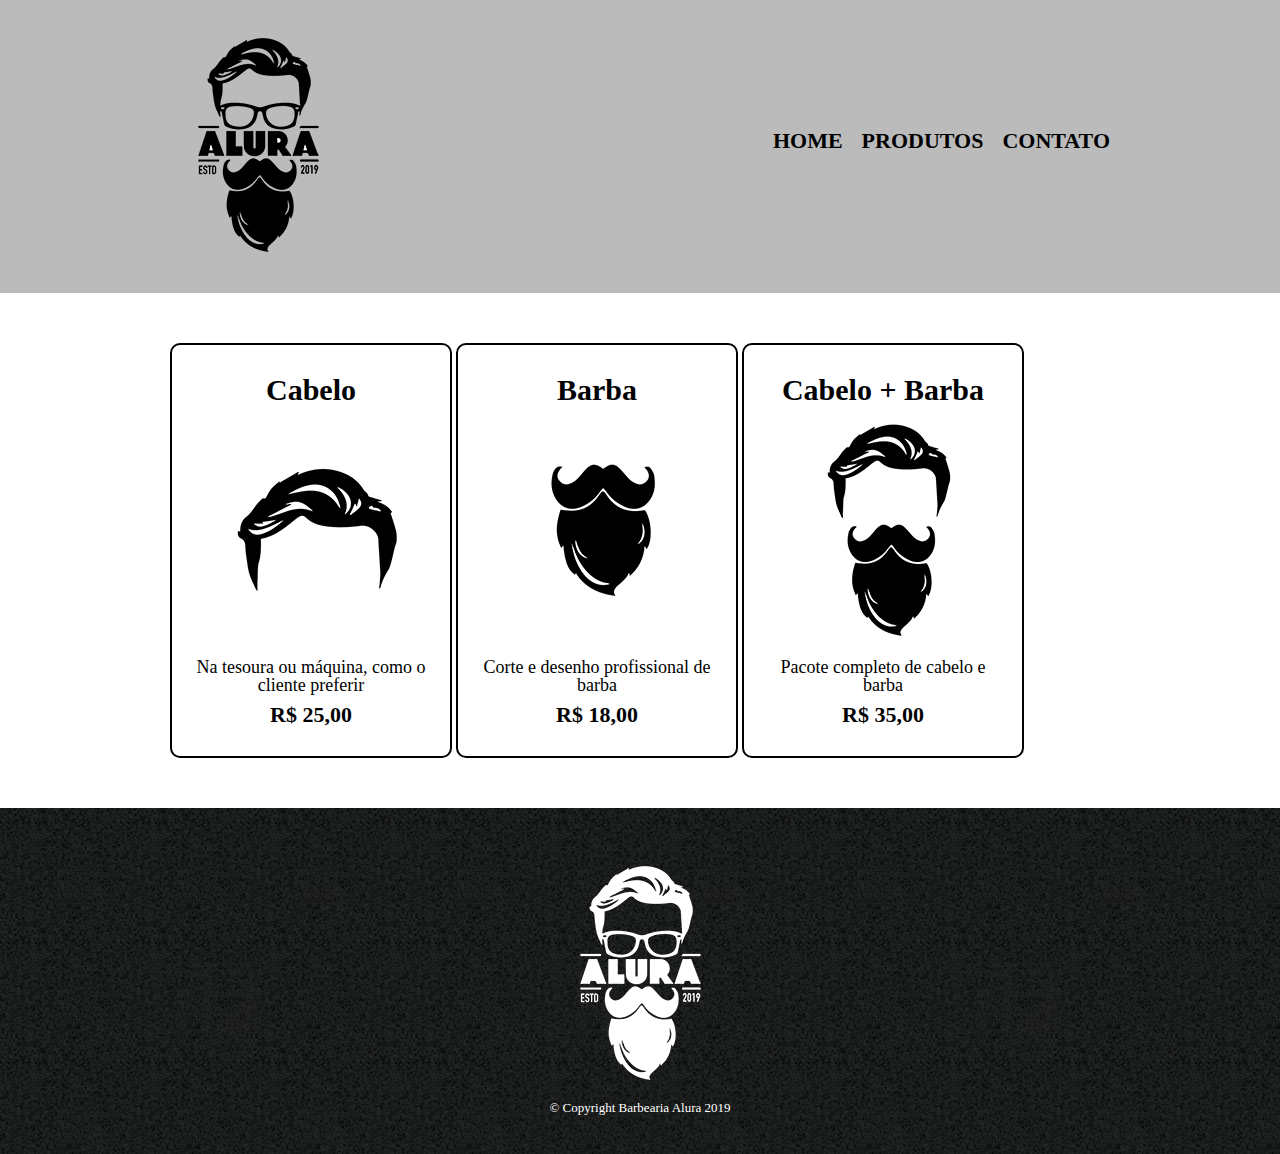
==== produtos.html @ a799eb47 "commit first" ====
<!DOCTYPE html>
<html>
    <head>
        <meta charset="UTF-8">
        <title>Produtos - Barbearia Alura</title>
        <link rel="stylesheet" href="reset.css">
        <link rel="stylesheet" href="produtos.css">

    </head>

    <body>
        <header>
            <div class="caixa">
                <h1><img src="logo.png"></h1>
                   <nav> 
                          <ul>
                               <li><a href="index.html">Home</a></li>
                               <li><a href="produtos.html">Produtos</a></li>
                               <li><a href="contato.html">Contato</a></li>
                          </ul> 
                   </nav>
            </div>
        </header>

        <main>
            <ul class="produtos">
                <li>
                    <h2>Cabelo</h2>
                    <img src="cabelo.jpg">
                    <p class="produto-descricao">Na tesoura ou máquina, como o cliente preferir</p>
                    <p class="produto-preco">R$ 25,00</p>
                </li>

                <li>
                    <h2>Barba</h2>
                    <img src="barba.jpg">
                    <p class="produto-descricao">Corte e desenho profissional de barba</p>
                    <p class="produto-preco">R$ 18,00</p>
                </li>

                <li>
                    <h2>Cabelo + Barba</h2>
                    <img src="cabelo+barba.jpg">
                    <p class="produto-descricao">Pacote completo de cabelo e barba</p>
                    <p class="produto-preco">R$ 35,00</p>
                </li>
            
            </ul>

        </main>

        <footer>
            <img src="logo-branco.png">
            <p class="copyright">&copy; Copyright Barbearia Alura 2019</p>

        </footer>


    </body>

</html>
---- produtos.css ----
header {
    background: #BBBBBB;
    padding: 20px 0;
}

.caixa {
    position: relative;
    width: 940px;
    margin: 0 auto;
}

nav {
    position: absolute;
    top: 110px;
    right: 0;

}

nav li {
    display: inline;
    margin: 0 0 0 15px;

}

nav a {
    text-transform: uppercase;
    color:#000000;
    font-weight: bold;
    text-decoration: none;
    font-size: 22px;
}

nav a:hover {
    color: #C78C19;
    text-decoration: underline;
}

.produtos {
    width: 940px;
    margin: 0 auto;
    padding: 50px 0;
}

.produtos li {
    display: inline-block;
    text-align: center;
    width: 30%;
    vertical-align: top;
    margin: 0 1,5%;
    padding: 30px 20px;
    box-sizing: border-box;
    border: 2px solid #000000;
    border-radius: 10px;
}

.produtos li:hover {
    border-color: #C78C19;
}

.produtos li:active {
    border-color: #088C19;
}

.produtos li:hover h2 {
    font-size: 34px;
}

.produtos h2 {
    font-size: 30px;
    font-weight: bold;
}

.produto-descricao {
    font-size: 18px;
}

.produto-preco {
    font-size: 22px;
    font-weight: bold;
    margin-top: 10px;
}

footer {
    text-align: center;
    background: url(bg.jpg);
    padding: 40px;
}

.copyright {
    color:#FFFFFF;
    font-size: 13px;
}
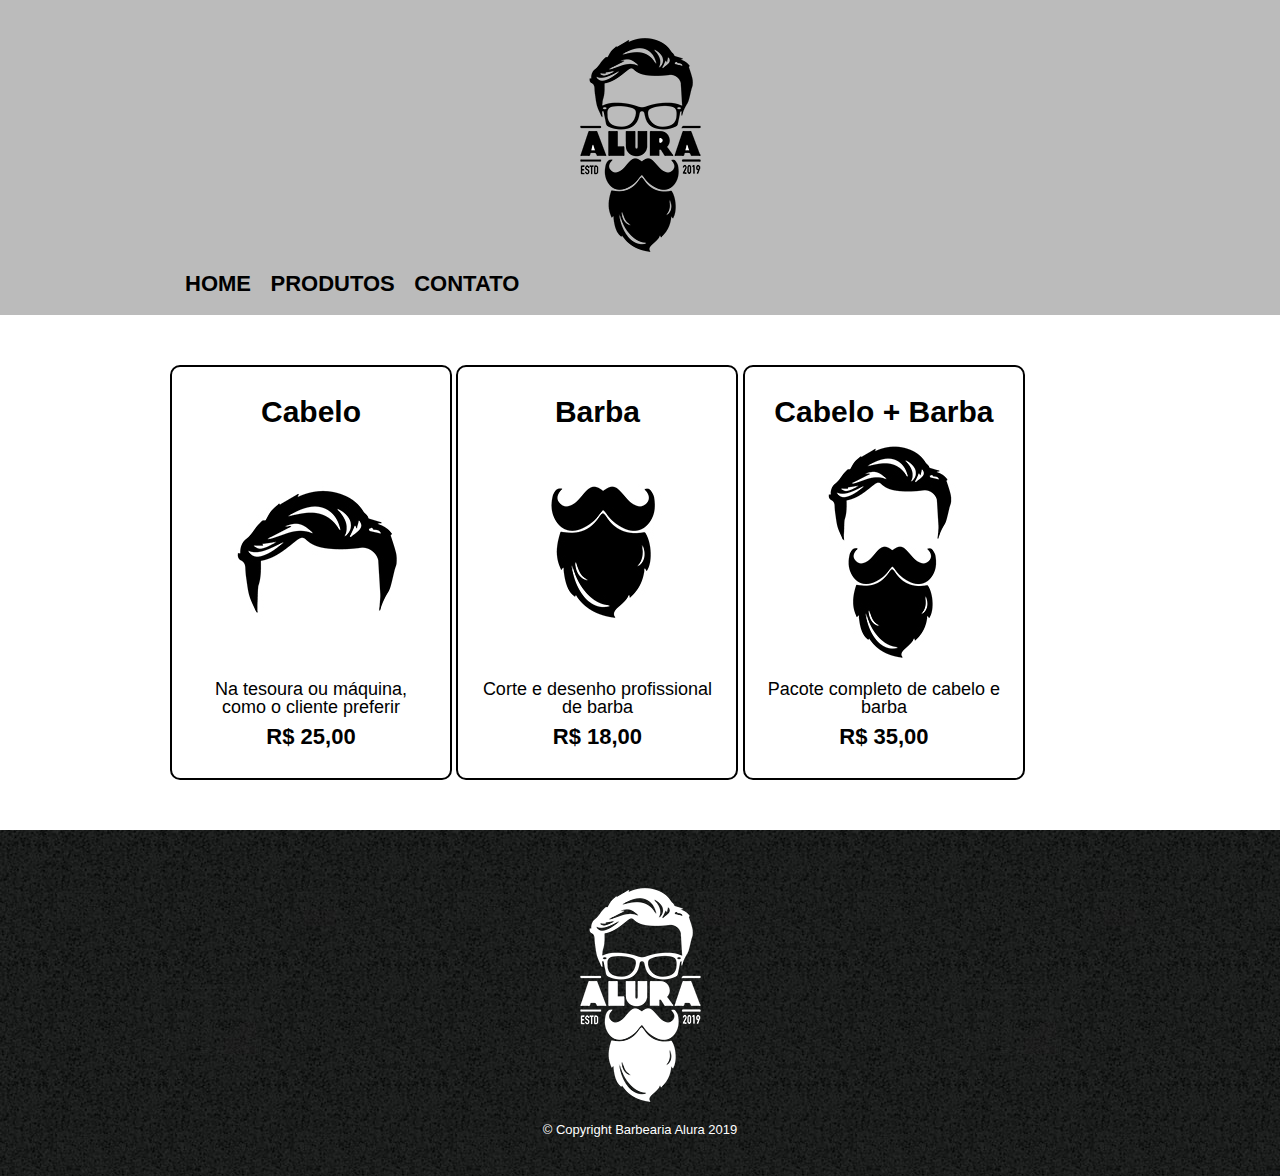
==== commit 55dbaaf0: "projeto final" ====
--- a/produtos.html
+++ b/produtos.html
@@ -2,9 +2,10 @@
 <html>
     <head>
         <meta charset="UTF-8">
+        <meta name="viewport" width="device-width">
         <title>Produtos - Barbearia Alura</title>
         <link rel="stylesheet" href="reset.css">
-        <link rel="stylesheet" href="produtos.css">
+        <link rel="stylesheet" href="style.css">
 
     </head>
 
--- a/style.css
+++ b/style.css
@@ -0,0 +1,270 @@
+body {
+    font-family: 'Montserrat', sans-serif;
+}
+
+header {
+    background: #BBBBBB;
+    padding: 20px 0;
+}
+
+.caixa {
+    position: relative;
+    width: 940px;
+    margin: 0 auto;
+}
+
+nav {
+    position: absolute;
+    top: 110px;
+    right: 0;
+}
+
+nav li {
+    display: inline;
+    margin: 0 0 0 15px;
+}
+
+nav a {
+    text-transform: uppercase;
+    color:#000000;
+    font-weight: bold;
+    text-decoration: none;
+    font-size: 22px;
+}
+
+nav a:hover {
+    color: #C78C19;
+    text-decoration: underline;
+}
+
+.produtos {
+    width: 940px;
+    margin: 0 auto;
+    padding: 50px 0;
+}
+
+.produtos li {
+    display: inline-block;
+    text-align: center;
+    width: 30%;
+    vertical-align: top;
+    margin: 0 1,5%;
+    padding: 30px 20px;
+    box-sizing: border-box;
+    border: 2px solid #000000;
+    border-radius: 10px;
+}
+
+.produtos li:hover {
+    border-color: #C78C19;
+}
+
+.produtos li:active {
+    border-color: #088C19;
+}
+
+.produtos li:hover h2 {
+    font-size: 34px;
+}
+
+.produtos h2 {
+    font-size: 30px;
+    font-weight: bold;
+}
+
+.produto-descricao {
+    font-size: 18px;
+}
+
+.produto-preco {
+    font-size: 22px;
+    font-weight: bold;
+    margin-top: 10px;
+}
+
+footer {
+    text-align: center;
+    background: url(bg.jpg);
+    padding: 40px;
+}
+
+.copyright {
+    color:#FFFFFF;
+    font-size: 13px;
+}
+
+main {
+
+}
+
+form {
+    margin: 40px 0;
+}
+
+form label, legend {
+    display: block;
+    font-size: 20px;
+    margin: 0 0 10px;
+}
+
+.input-padrao {
+    display: block;
+    margin: 0 0 20px;
+    padding: 10px 25px;
+    width: 50%;
+}
+
+.checkbox {
+    margin: 20px 0;
+}
+
+.enviar {
+    width: 40%;
+    padding: 15px 0;
+    background: orange;
+    color: #FFFFFF;
+    font-weight: bold;
+    font-size: 18px;
+    border: none;
+    border-radius: 5px;
+    transition: 1s all;
+    cursor: pointer;
+
+}
+
+.enviar:hover {
+    background: darkorange;
+    transform: scale(1.2);
+}
+
+table {
+    margin: 20px 40px;
+}
+
+thead {
+    background: #555555;
+    color:white;
+    font-weight: bold;
+}
+.dia {
+    text-align: center;
+}
+
+td, th {
+    border: 1px solid #000000;
+    padding: 8px 15px;
+}
+
+/*css da página inicial */
+.banner {
+    width: 100%;
+}
+
+.titulo-principal {
+    text-align: center;
+    font-size: 2em;
+    margin: 0 0 1em;
+    clear: left
+}
+
+.principal {
+    padding: 3em 0;
+    background: #FEFEFE;
+    width: 940px;
+    margin: 0 auto;
+}
+
+.principal p {
+    margin: 0 0 1em;
+}
+
+.principal strong {
+    font-weight: bold;
+}
+
+.principal em {
+    font-style: italic;
+}
+
+.utensilios {
+    width: 120px;
+    float: left;
+    margin: 0 20px 20px 0;
+}
+
+.mapa {
+    padding: 3em 0;
+    background: linear-gradient(#FEFEFE, #888888);
+}
+
+.mapa-conteudo {
+    width: 940px;
+    margin: 0 auto;
+}
+
+.mapa p {
+    margin: 0 0 2em;
+    text-align: center;
+}
+
+.beneficios {
+    padding: 3em 0;
+    background: #888888;
+}
+
+.conteudo-beneficios {
+    width: 640px;
+    margin: 0 auto;
+}
+
+.lista-beneficios {
+    width: 40%;
+    display: inline-block;
+    vertical-align: top;
+}
+
+.itens:before {
+    content: "✵"
+}
+
+.itens {
+    line-height: 1.5;
+}
+
+.itens:first-child {
+    font-weight: bold;
+}
+
+.imagem-beneficios {
+    width: 60%;
+    opacity: 1;
+    transition: 400ms;
+    box-shadow: 10px 10px 5px 0 #000000;
+}
+
+.imagem-beneficios:hover {
+    opacity: 0.5;
+}
+
+.video {
+    width: 560px;
+    margin: 2em auto;
+}
+
+@media screen and (max-width: 480px) {
+    .caixa, .principal, .conteudo-beneficios, .mapa-conteudo, .video {
+            width: auto;
+        }
+    }
+
+    h1 {
+        text-align: center;
+    }
+
+    nav {
+        position: static;
+    }
+
+    .lista-beneficios, .imagem-beneficios {
+        width: 100%
+    }